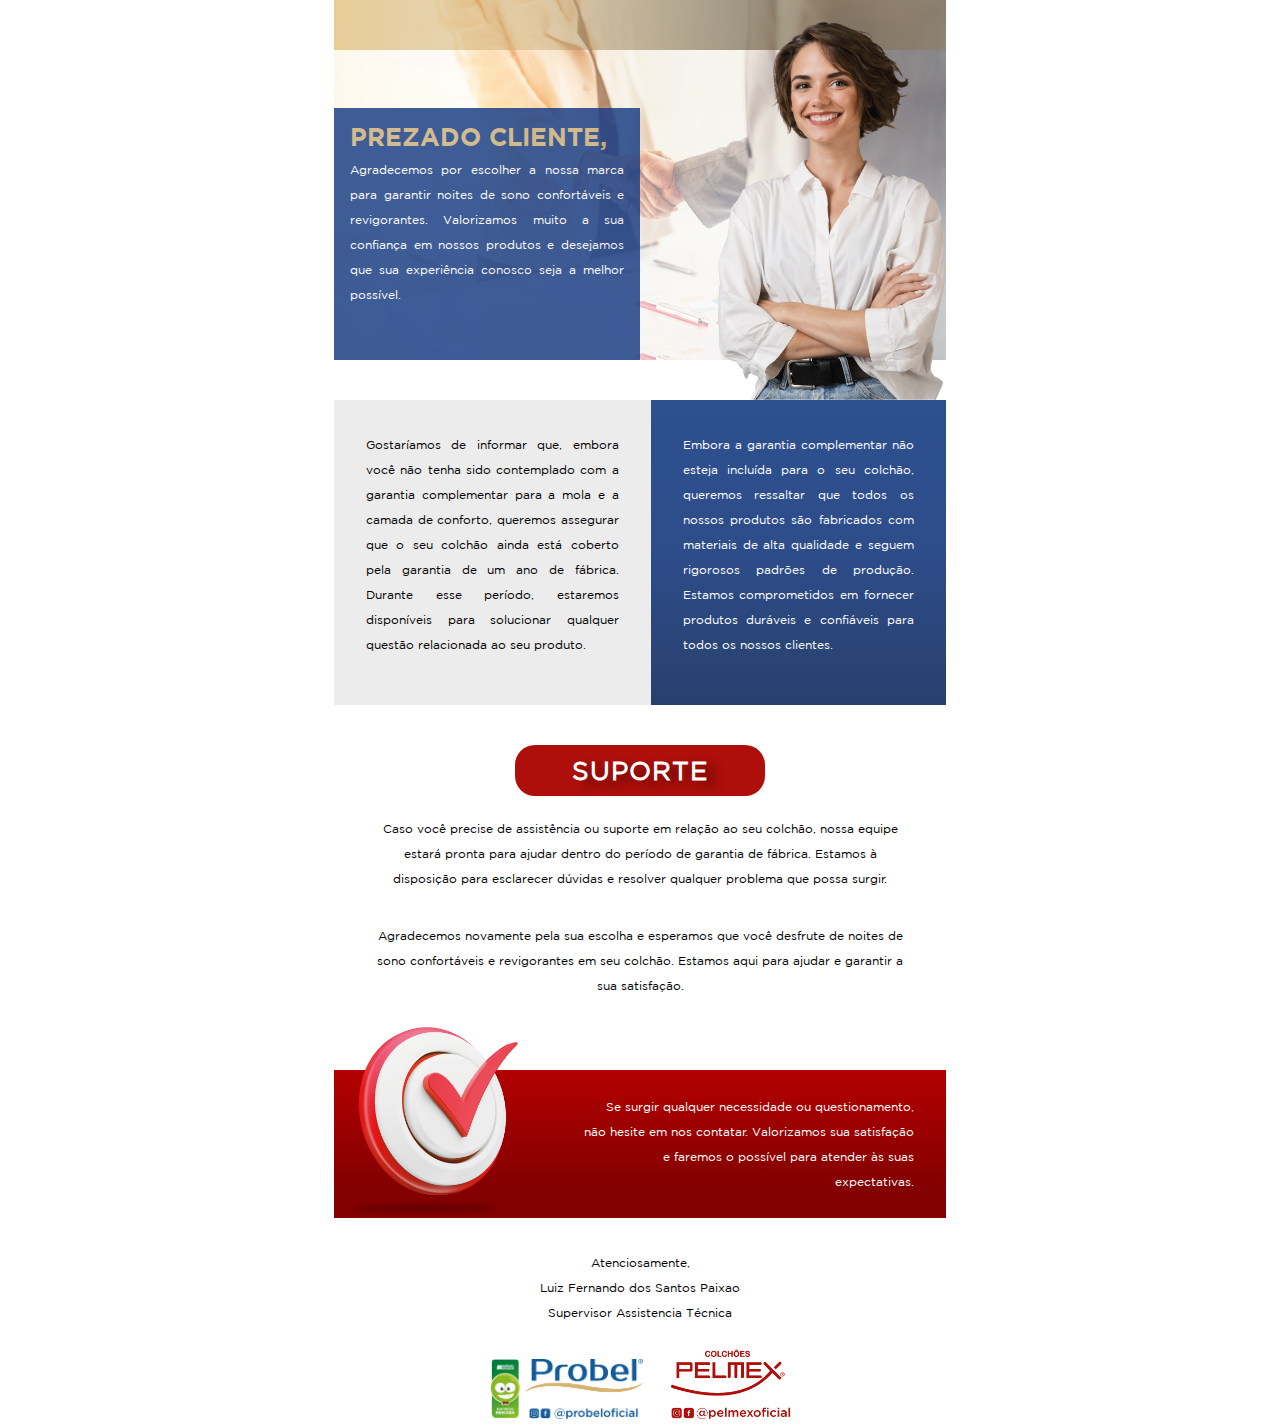
==== resposta-negativa/index.html @ fcd92fcd "arquivos finalizados" ====
<!DOCTYPE html>
<html lang="pt-BR">

<head>
    <meta charset="UTF-8">
    <meta name="viewport" content="width=device-width, initial-scale=1.0">
    <title>Não aceite</title>

    <link rel="stylesheet" href="./src/css/reset.css">
    <link rel="stylesheet" href="./src/css/style.css">
    <link rel="stylesheet" href="./src/css/responsivo.css">
</head>

<body>
    <main>
        <section class="bg">
            <div class="background-color"></div>

            <div class="informacao">
                <div class="descricao">
                    <h1>PREZADO CLIENTE,</h1>

                    <p>
                        Agradecemos por escolher a nossa marca para garantir noites de sono confortáveis e revigorantes. Valorizamos muito a sua confiança em nossos produtos e desejamos que sua experiência conosco seja a melhor possível.
                    </p>
                </div>
            </div>

            <div class="imagem-mulher">
                <img src="./src/img/mulher.png" alt="Mulher sorridente com braços cruzados">
            </div>
        </section>

        <section class="primeiro-texto-central">
            <div class="informacao descricao-esquerda">
                <!-- <p class="cabecalho">Essa garantia complementar</p> -->

                <p>
                    Gostaríamos de informar que, embora você não tenha sido contemplado com a garantia complementar para a mola e a camada de conforto, queremos assegurar que o seu colchão ainda está coberto pela garantia de um ano de fábrica. Durante esse período, estaremos disponíveis para solucionar qualquer questão relacionada ao seu produto.
                </p>
            </div>
            <div class="informacao descricao-direita">
                <p>
                    Embora a garantia complementar não esteja incluída para o seu colchão, queremos ressaltar que todos os nossos produtos são fabricados com materiais de alta qualidade e seguem rigorosos padrões de produção. Estamos comprometidos em fornecer produtos duráveis e confiáveis para todos os nossos clientes.
                </p>               
            </div>
        </section>

        <section class="segundo-texto-central">
            <div class="informacao-de-valorizacao">
                <div class="cabecalho">
                    <h2>SUPORTE</h2>
                </div>

                <p>
                    Caso você precise de assistência ou suporte em relação ao seu colchão, nossa equipe estará pronta para ajudar dentro do período de garantia de fábrica. Estamos à disposição para esclarecer dúvidas e resolver qualquer problema que possa surgir.
                </p>

                <p>
                    Agradecemos novamente pela sua escolha e esperamos que você desfrute de noites de sono confortáveis e revigorantes em seu colchão. Estamos aqui para ajudar e garantir a sua satisfação.
                </p>

            </div>

            <div class="informacao-de-agradecimneto">
                <div class="descricao">
                    <p>
                        Se surgir qualquer necessidade ou questionamento, não hesite em nos contatar. Valorizamos sua satisfação e faremos o possível para atender às suas expectativas.
                    </p>
                </div>  
            </div>
   
            <img class="imagem-certo" src="./src/img/certo.png" alt="">
           
        </section>

        <footer class="rodape">
            <div class="assinatura">
                <p>Atenciosamente,</p>
                <p>Luiz Fernando dos Santos Paixao</p>
                <p>Supervisor Assistencia Técnica</p>
            </div>

            <div class="logo">
                <img class="reclame" src="./src/img/reclame-aqui.png" alt="Reclame aqui">
                <img class="probel" src="./src/img/probel.png" alt="Logo Probel">
                <img class="pelmex"src="./src/img/pelmex.png" alt="Logo Pelmex">
                <div >  
            </div>
        </footer>
    </main>
</body>

</html>
---- resposta-negativa/src/css/style.css ----
@font-face {
    font-family: 'Gotham Book' ;
    src: url(../font/GothamBook.ttf) 
}

@font-face {
    font-family: 'Gotham Bold' ;
    src: url(../font/GothamBold.ttf) 
}

@font-face {
    font-family: 'Gotham Medium' ;
    src: url(../font/GothamMedium.ttf) 
}

main {
    margin: 0 auto;
    max-width: 612px;
    line-height: 25px; 
    font-size: 12px;  
    font-family: 'Gotham Book';  
}

/*--------------------------*/
/*----- CONTEUDO DO BG -----*/
/*--------------------------*/

.bg {
    background-image: url('../img/BG.png');
    background-repeat: no-repeat;
    background-size: cover;
    background-position: center;
    width: 100%;
    height: 360px;
    position: relative;
    display: flex;
}

.bg .background-color{
    position: absolute;
    background-image: linear-gradient(to left, #96825C, #4A3817, #CAAF7C, #D2A041);
    height: 50px; 
    width: 100%;
    opacity: 0.5;
}

.bg .informacao{
    display: flex;
    align-items: end; 
}

.bg .informacao .descricao {
    min-height: 70%;
    max-width: 50%;
    padding: 1rem ; 
    text-align: justify;
    background-color:#183D84;   
    color: #FFFFFF;  
    opacity: 0.83;
}

.bg .informacao .descricao h1{
    font-family: 'Gotham Bold'; 
    font-size: 25px;
    color: #CAAF7C; 
    margin-bottom: 0.5rem;
}

.bg .imagem-mulher {
    position: absolute;
    right: 0;
}

.bg .imagem-mulher img{    
    padding-top: 1rem;
    height: 400px;
}

/*----------------------------------*/
/*----- PRIMEIRO-TEXTO-CENTRAL -----*/
/*----------------------------------*/

.primeiro-texto-central {
    margin-top: 40px;
    display: flex;
}

.primeiro-texto-central .informacao {
    padding: 2rem 2rem 3rem;
    text-align: justify;  
}

/* .primeiro-texto-central .informacao .cabecalho {
    color:#125B98;
    font-family: 'Gotham Bold';
    font-size: 16px;
} */

.primeiro-texto-central .descricao-esquerda{
    background-color:#ECECEC;
}

.primeiro-texto-central .descricao-direita {
    background-color: #104778;
    background-image: linear-gradient(to top, #112b5e, #173a7d, #183d84);
    color: #FFFFFF;
    opacity: 90%;
}

/*----------------------------------*/
/*----- SEGUNDO-TEXTO-CENTRAL ------*/
/*----------------------------------*/

.segundo-texto-central {
    position: relative;
    display: flex;
    flex-direction: column;
}

/*-------------------------------------*/
/*----- INFORMAÇÃO DE VALORIZAÇÃO -----*/
/*-------------------------------------*/

.segundo-texto-central .informacao-de-valorizacao {
    text-align: center;
    margin: 20px 40px;
}

.segundo-texto-central .informacao-de-valorizacao .cabecalho {
    display: flex;
    justify-content: center;
    margin: 20px 40px; 
}

.segundo-texto-central .informacao-de-valorizacao .cabecalho h2 {
    background-color: #AE0F0A;
    color: #FFFFFF;
    width: 250px;
    padding: 0.8rem;
    font-size: 26px;
    letter-spacing: 1px; 
    border-radius: 20px;  
    text-shadow: 10px 5px 10px rgba(0, 0, 0, 0.432);   
}

.segundo-texto-central .informacao-de-valorizacao p {
    margin-bottom: 2rem;
}

/*-------------------------------------*/
/*----- CONTEUDO DO AGRADECIMENTO -----*/
/*-------------------------------------*/

.segundo-texto-central .informacao-de-agradecimneto {
    display: flex;
    justify-content: right;
    background-image: linear-gradient(to top, #830001 20%, #B30001);
    color: #FFFFFF;   
    margin-top: 20px;
}

.segundo-texto-central .informacao-de-agradecimneto .descricao {
    max-width: 65%;
    text-align: right;
    padding: 1.5rem 2rem;
}

.imagem-certo {
    position: absolute;
    bottom: 0;
    margin-left: 1rem;
    max-height: 191px;
}

/*------------------------------*/
/*----- CONTEUDO DO RODAPE -----*/
/*------------------------------*/

.rodape {
    margin-top: 2rem; 
    margin-bottom: 1px;
}

.rodape .assinatura, .logo {
    margin: 0 auto;
    text-align: center;   
}

.rodape .assinatura {
    margin-bottom: 2em;
}

.rodape .logo .reclame {
    height: 60px;
}

.rodape .logo .probel {
    margin-right: 2em;
    height: 60px;
}

.rodape .logo .pelmex {
    height: 70px;
}
---- resposta-negativa/src/css/responsivo.css ----
@media (max-width: 576px){
   main {
        line-height: 23px;
        word-spacing: 0;
        line-height: 20px;   
    }

    .bg{
        height: 320px;
    }

    .bg .informacao .descricao {
        padding: 0.5rem 1rem; 
    }

    .bg .informacao .descricao h1 {
        font-size: 18px;
    }
    
    .bg .imagem-mulher img {
        height: 350px;
    } 

    .primeiro-texto-central {
        margin-top: 30px;
         
        letter-spacing: -0.2px;
    }

    .primeiro-texto-central .informacao {
        padding: 1rem 1rem 2rem;
    }

    .segundo-texto-central .informacao-de-agradecimneto .descricao {
        max-width: 55%;
        padding: 0.5rem 1rem;
    }

    .imagem-certo {
        max-height: 161px;
    }
}
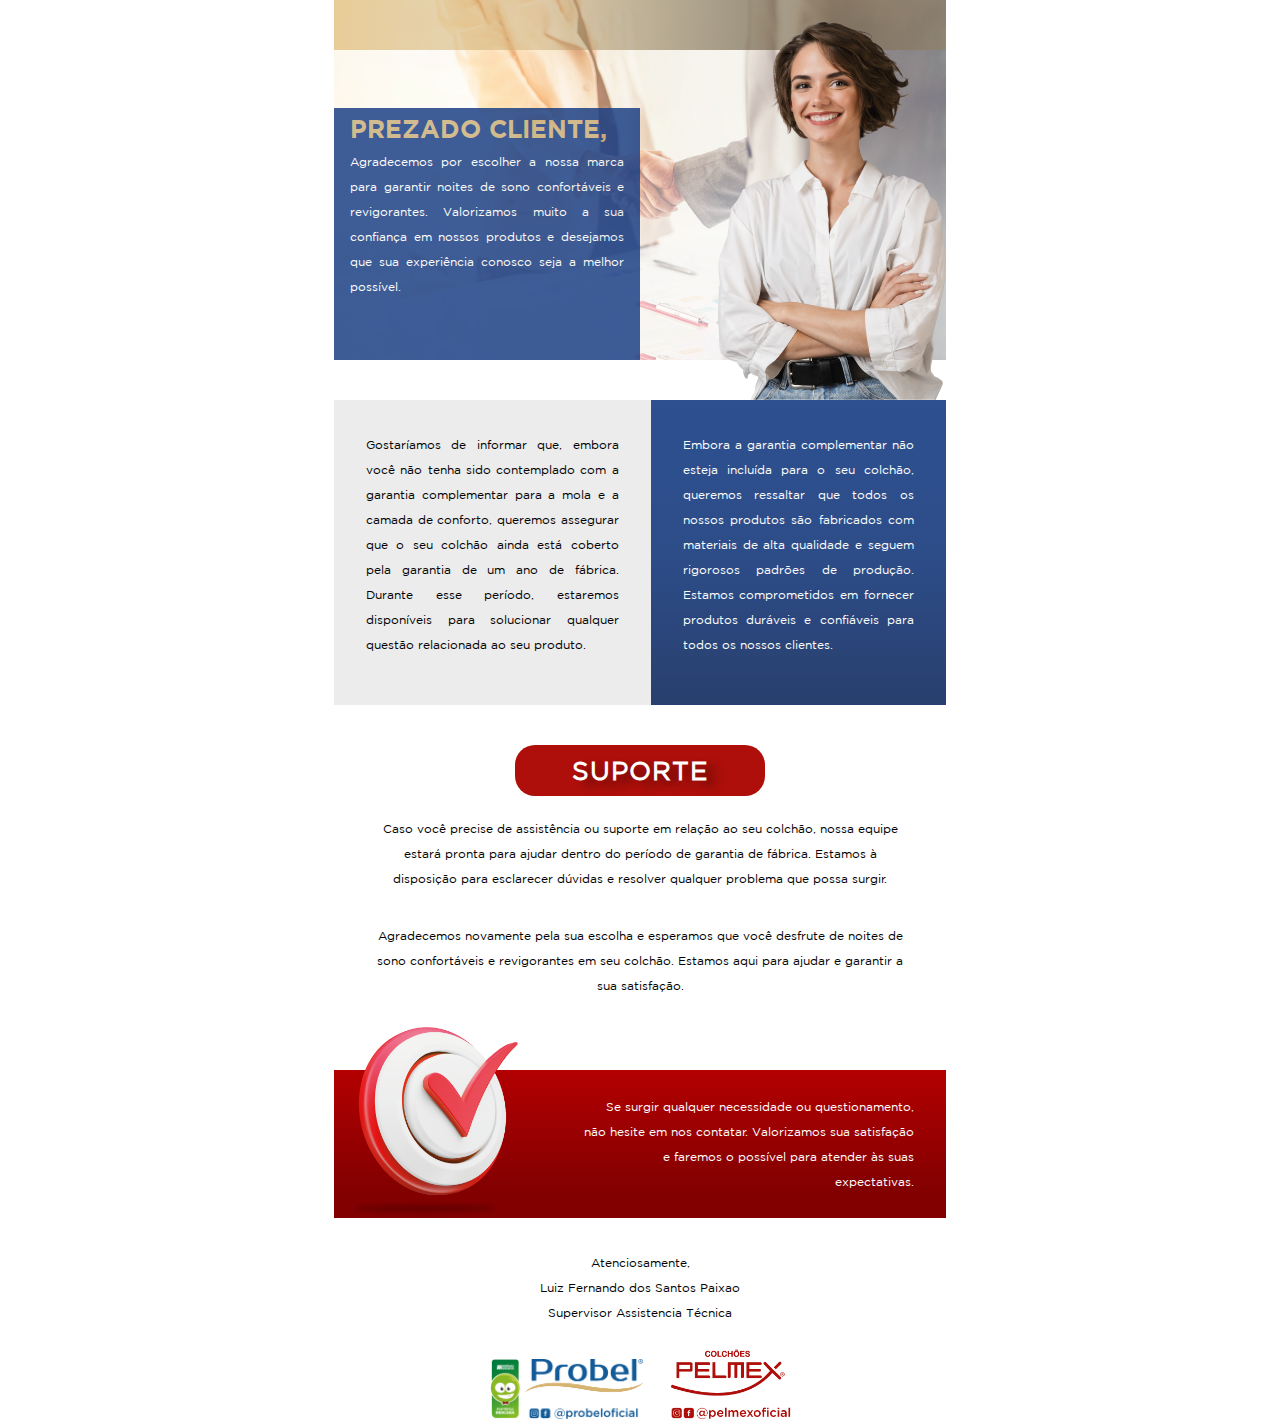
==== commit a7249933: "compactando arquivos" ====
--- a/resposta-negativa/index.html
+++ b/resposta-negativa/index.html
@@ -6,9 +6,54 @@
     <meta name="viewport" content="width=device-width, initial-scale=1.0">
     <title>Não aceite</title>
 
-    <link rel="stylesheet" href="./src/css/reset.css">
-    <link rel="stylesheet" href="./src/css/style.css">
-    <link rel="stylesheet" href="./src/css/responsivo.css">
+    <link rel="stylesheet" href="../src/css/reset.css">
+    <link rel="stylesheet" href="../src/css/style.css">
+    <link rel="stylesheet" href="../src/css/responsivo.css">
+
+    <style>
+        @media (max-width: 576px) {
+            main {
+                line-height: 23px;
+                word-spacing: 0;
+                line-height: 20px;
+            }
+
+            .bg {
+                height: 320px;
+            }
+
+            .bg .informacao .descricao {
+                padding: 0.5rem 1rem;
+            }
+
+            .bg .informacao .descricao h1 {
+                font-size: 18px;
+            }
+
+            .bg .imagem-mulher img {
+                height: 350px;
+            }
+
+            .primeiro-texto-central {
+                margin-top: 30px;
+
+                letter-spacing: -0.2px;
+            }
+
+            .primeiro-texto-central .informacao {
+                padding: 1rem 1rem 2rem;
+            }
+
+            .segundo-texto-central .informacao-de-agradecimneto .descricao {
+                max-width: 55%;
+                padding: 0.5rem 1rem;
+            }
+
+            .imagem-certo {
+                max-height: 161px;
+            }
+        }
+    </style>
 </head>
 
 <body>
@@ -21,13 +66,15 @@
                     <h1>PREZADO CLIENTE,</h1>
 
                     <p>
-                        Agradecemos por escolher a nossa marca para garantir noites de sono confortáveis e revigorantes. Valorizamos muito a sua confiança em nossos produtos e desejamos que sua experiência conosco seja a melhor possível.
+                        Agradecemos por escolher a nossa marca para garantir noites de sono confortáveis e revigorantes.
+                        Valorizamos muito a sua confiança em nossos produtos e desejamos que sua experiência conosco
+                        seja a melhor possível.
                     </p>
                 </div>
             </div>
 
             <div class="imagem-mulher">
-                <img src="./src/img/mulher.png" alt="Mulher sorridente com braços cruzados">
+                <img src="../img/mulher.png" alt="Mulher sorridente com braços cruzados">
             </div>
         </section>
 
@@ -36,13 +83,19 @@
                 <!-- <p class="cabecalho">Essa garantia complementar</p> -->
 
                 <p>
-                    Gostaríamos de informar que, embora você não tenha sido contemplado com a garantia complementar para a mola e a camada de conforto, queremos assegurar que o seu colchão ainda está coberto pela garantia de um ano de fábrica. Durante esse período, estaremos disponíveis para solucionar qualquer questão relacionada ao seu produto.
+                    Gostaríamos de informar que, embora você não tenha sido contemplado com a garantia complementar para
+                    a mola e a camada de conforto, queremos assegurar que o seu colchão ainda está coberto pela garantia
+                    de um ano de fábrica. Durante esse período, estaremos disponíveis para solucionar qualquer questão
+                    relacionada ao seu produto.
                 </p>
             </div>
             <div class="informacao descricao-direita">
                 <p>
-                    Embora a garantia complementar não esteja incluída para o seu colchão, queremos ressaltar que todos os nossos produtos são fabricados com materiais de alta qualidade e seguem rigorosos padrões de produção. Estamos comprometidos em fornecer produtos duráveis e confiáveis para todos os nossos clientes.
-                </p>               
+                    Embora a garantia complementar não esteja incluída para o seu colchão, queremos ressaltar que todos
+                    os nossos produtos são fabricados com materiais de alta qualidade e seguem rigorosos padrões de
+                    produção. Estamos comprometidos em fornecer produtos duráveis e confiáveis para todos os nossos
+                    clientes.
+                </p>
             </div>
         </section>
 
@@ -53,11 +106,14 @@
                 </div>
 
                 <p>
-                    Caso você precise de assistência ou suporte em relação ao seu colchão, nossa equipe estará pronta para ajudar dentro do período de garantia de fábrica. Estamos à disposição para esclarecer dúvidas e resolver qualquer problema que possa surgir.
+                    Caso você precise de assistência ou suporte em relação ao seu colchão, nossa equipe estará pronta
+                    para ajudar dentro do período de garantia de fábrica. Estamos à disposição para esclarecer dúvidas e
+                    resolver qualquer problema que possa surgir.
                 </p>
 
                 <p>
-                    Agradecemos novamente pela sua escolha e esperamos que você desfrute de noites de sono confortáveis e revigorantes em seu colchão. Estamos aqui para ajudar e garantir a sua satisfação.
+                    Agradecemos novamente pela sua escolha e esperamos que você desfrute de noites de sono confortáveis
+                    e revigorantes em seu colchão. Estamos aqui para ajudar e garantir a sua satisfação.
                 </p>
 
             </div>
@@ -65,13 +121,14 @@
             <div class="informacao-de-agradecimneto">
                 <div class="descricao">
                     <p>
-                        Se surgir qualquer necessidade ou questionamento, não hesite em nos contatar. Valorizamos sua satisfação e faremos o possível para atender às suas expectativas.
+                        Se surgir qualquer necessidade ou questionamento, não hesite em nos contatar. Valorizamos sua
+                        satisfação e faremos o possível para atender às suas expectativas.
                     </p>
-                </div>  
+                </div>
             </div>
-   
-            <img class="imagem-certo" src="./src/img/certo.png" alt="">
-           
+
+            <img class="imagem-certo" src="../img/certo.png" alt="Icone Certo">
+
         </section>
 
         <footer class="rodape">
@@ -82,11 +139,11 @@
             </div>
 
             <div class="logo">
-                <img class="reclame" src="./src/img/reclame-aqui.png" alt="Reclame aqui">
-                <img class="probel" src="./src/img/probel.png" alt="Logo Probel">
-                <img class="pelmex"src="./src/img/pelmex.png" alt="Logo Pelmex">
-                <div >  
-            </div>
+                <img class="reclame" src="../img/reclame-aqui.png" alt="Reclame aqui">
+                <img class="probel" src="../img/probel.png" alt="Logo Probel">
+                <img class="pelmex" src="../img/pelmex.png" alt="Logo Pelmex">
+                <div>
+                </div>
         </footer>
     </main>
 </body>
--- a/src/css/style.css
+++ b/src/css/style.css
@@ -0,0 +1,209 @@
+@font-face {
+    font-family: 'Gotham Book' ;
+    src: url(../font/GothamBook.ttf) 
+}
+
+@font-face {
+    font-family: 'Gotham Bold' ;
+    src: url(../font/GothamBold.ttf) 
+}
+
+@font-face {
+    font-family: 'Gotham Medium' ;
+    src: url(../font/GothamMedium.ttf) 
+}
+
+main {
+    margin: 0 auto;
+    max-width: 612px;
+    line-height: 25px;
+    font-size: 12px;  
+    font-family: 'Gotham Book';  
+}
+
+/*--------------------------*/
+/*----- CONTEUDO DO BG -----*/
+/*--------------------------*/
+
+.bg {
+    background-image: url('../img/BG.png');
+    background-repeat: no-repeat;
+    background-size: cover;
+    background-position: center;
+    width: 100%;
+    height: 360px;
+    position: relative;
+    display: flex;
+}
+
+.bg .background-color{
+    position: absolute;
+    background-image: linear-gradient(to left, #96825C, #4A3817, #CAAF7C, #D2A041);
+    height: 50px; 
+    width: 100%;
+    opacity: 0.5;
+}
+
+.bg .informacao{
+    display: flex;
+    align-items: end; 
+}
+
+.bg .informacao .descricao {
+    min-height: 70%;
+    max-width: 50%;
+    padding: 0.5rem 1rem;  
+    text-align: justify;
+    background-color:#183D84;   
+    color: #FFFFFF;  
+    opacity: 0.83; 
+}
+
+.bg .informacao .descricao .cabecalho {
+    font-family: 'Gotham Medium';
+    letter-spacing: -0.8px; 
+}
+
+.bg .informacao .descricao h1{
+    font-family: 'Gotham Bold'; 
+    font-size: 25px;
+    color: #CAAF7C; 
+    margin-bottom: 0.5rem;
+}
+
+.bg .imagem-mulher {
+    position: absolute;
+    right: 0;
+}
+
+.bg .imagem-mulher img{    
+    padding-top: 1rem;
+    height: 400px;
+}
+
+/*----------------------------------*/
+/*----- PRIMEIRO-TEXTO-CENTRAL -----*/
+/*----------------------------------*/
+
+.primeiro-texto-central {
+    margin-top: 40px;
+    display: flex;
+}
+
+.primeiro-texto-central .informacao {
+    padding: 2rem 2rem 3rem;
+    text-align: justify; 
+}
+
+.primeiro-texto-central .informacao .cabecalho {
+    color:#125B98;
+    font-family: 'Gotham Bold';
+    font-size: 16px;
+}
+
+.primeiro-texto-central .descricao-esquerda{
+    background-color:#ECECEC;
+}
+
+.primeiro-texto-central .descricao-direita {
+    background-color: #104778;
+    background-image: linear-gradient(to top, #112b5e, #173a7d, #183d84);
+    color: #FFFFFF;
+    opacity: 90%;
+}
+
+/*----------------------------------*/
+/*----- SEGUNDO-TEXTO-CENTRAL ------*/
+/*----------------------------------*/
+
+.segundo-texto-central {
+    position: relative;
+    display: flex;
+    flex-direction: column;
+}
+
+/*-------------------------------------*/
+/*----- INFORMAÇÃO DE VALORIZAÇÃO -----*/
+/*-------------------------------------*/
+
+.segundo-texto-central .informacao-de-valorizacao {
+    text-align: center;
+    margin: 20px 40px;
+}
+
+.segundo-texto-central .informacao-de-valorizacao .cabecalho {
+    display: flex;
+    justify-content: center;
+    margin: 20px 40px; 
+}
+
+.segundo-texto-central .informacao-de-valorizacao .cabecalho h2 {
+    background-color: #AE0F0A;
+    color: #FFFFFF;
+    width: 250px;
+    padding: 0.8rem;
+    font-size: 26px;
+    letter-spacing: 1px; 
+    border-radius: 20px;  
+    text-shadow: 10px 5px 10px rgba(0, 0, 0, 0.432);   
+}
+
+.segundo-texto-central .informacao-de-valorizacao p {
+    margin-bottom: 2rem;
+}
+
+/*-------------------------------------*/
+/*----- CONTEUDO DO AGRADECIMENTO -----*/
+/*-------------------------------------*/
+
+.segundo-texto-central .informacao-de-agradecimneto {
+    display: flex;
+    justify-content: right;
+    background-image: linear-gradient(to top, #830001 20%, #B30001);
+    color: #FFFFFF;   
+    margin-top: 20px;
+}
+
+.segundo-texto-central .informacao-de-agradecimneto .descricao {
+    max-width: 65%;
+    text-align: right;
+    padding: 1.5rem 2rem;
+}
+
+.imagem-certo {
+    position: absolute;
+    bottom: 0;
+    margin-left: 1rem;
+    max-height: 191px;
+}
+
+/*------------------------------*/
+/*----- CONTEUDO DO RODAPE -----*/
+/*------------------------------*/
+
+.rodape {
+    margin-top: 2rem; 
+    margin-bottom: 1px;
+}
+
+.rodape .assinatura, .logo {
+    margin: 0 auto;
+    text-align: center;   
+}
+
+.rodape .assinatura {
+    margin-bottom: 2em;
+}
+
+.rodape .logo .reclame {
+    height: 60px;
+}
+
+.rodape .logo .probel {
+    margin-right: 2em;
+    height: 60px;
+}
+
+.rodape .logo .pelmex {
+    height: 70px;
+}